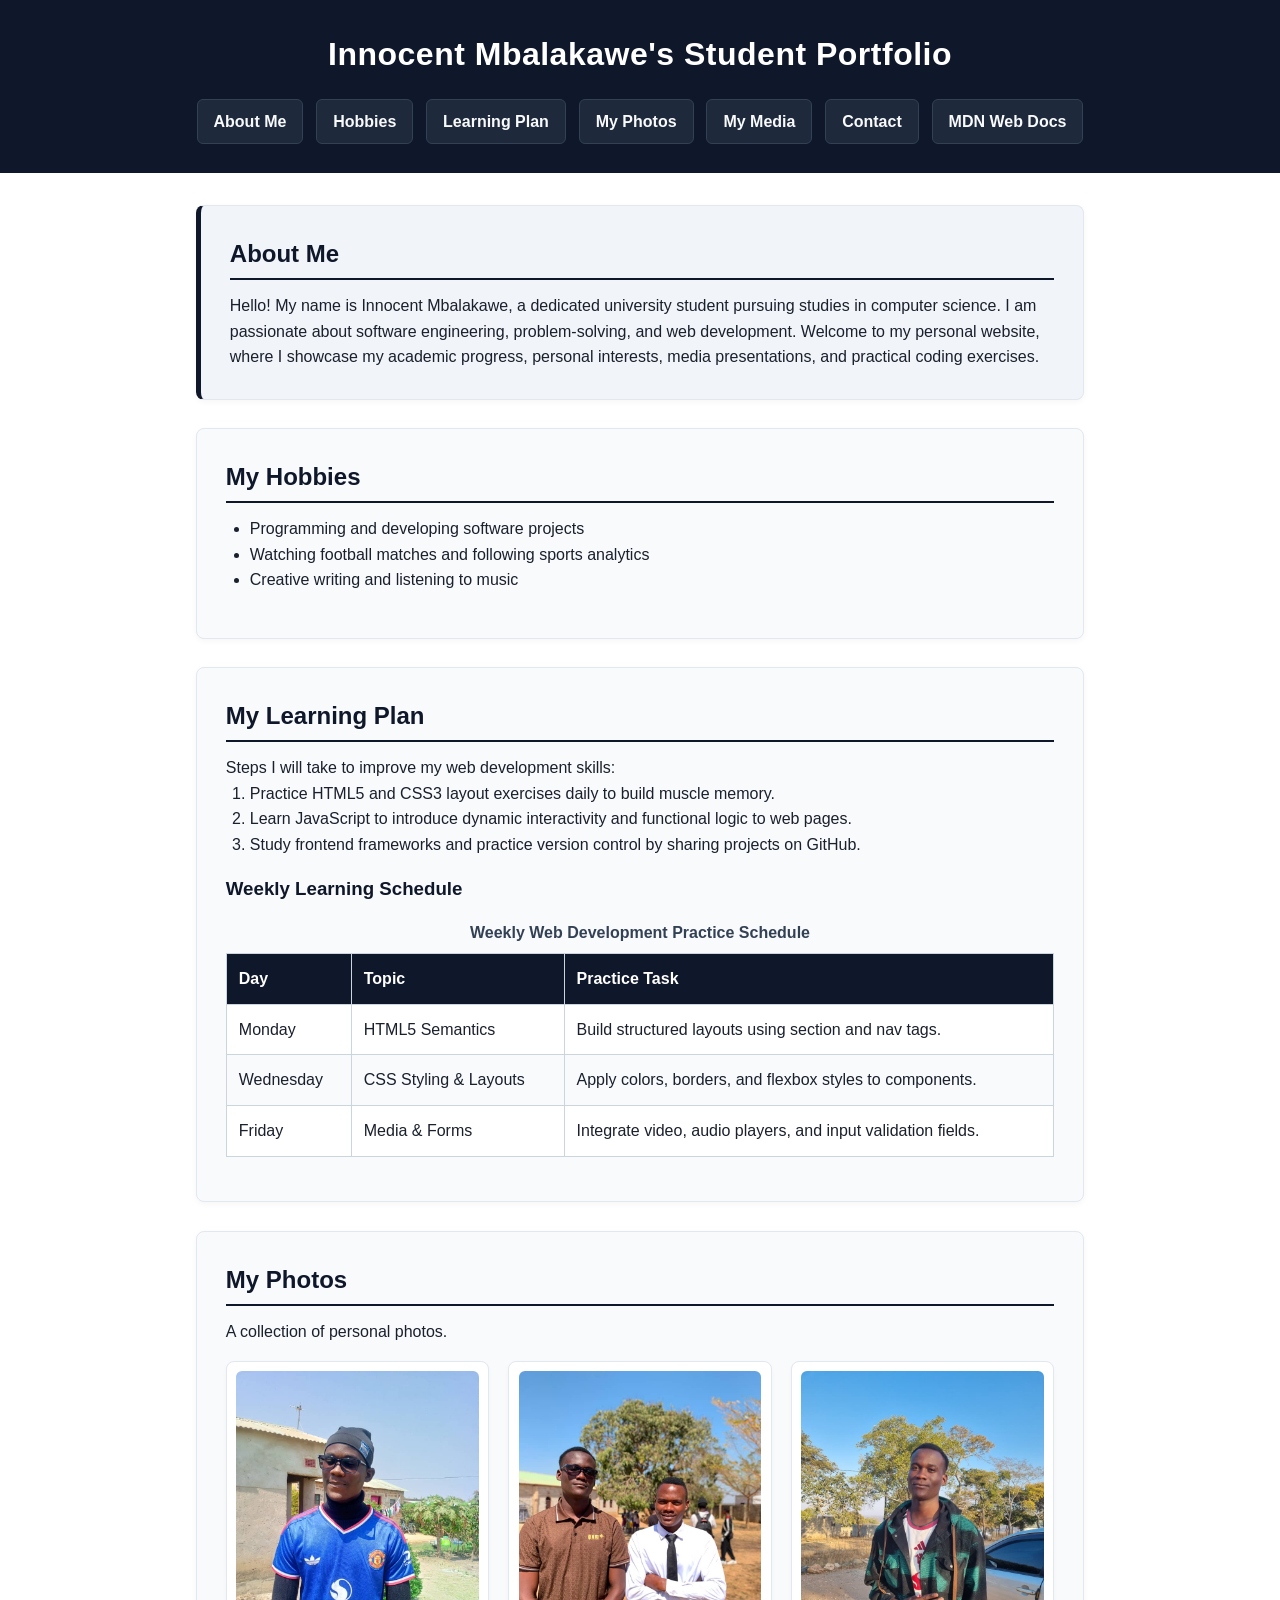
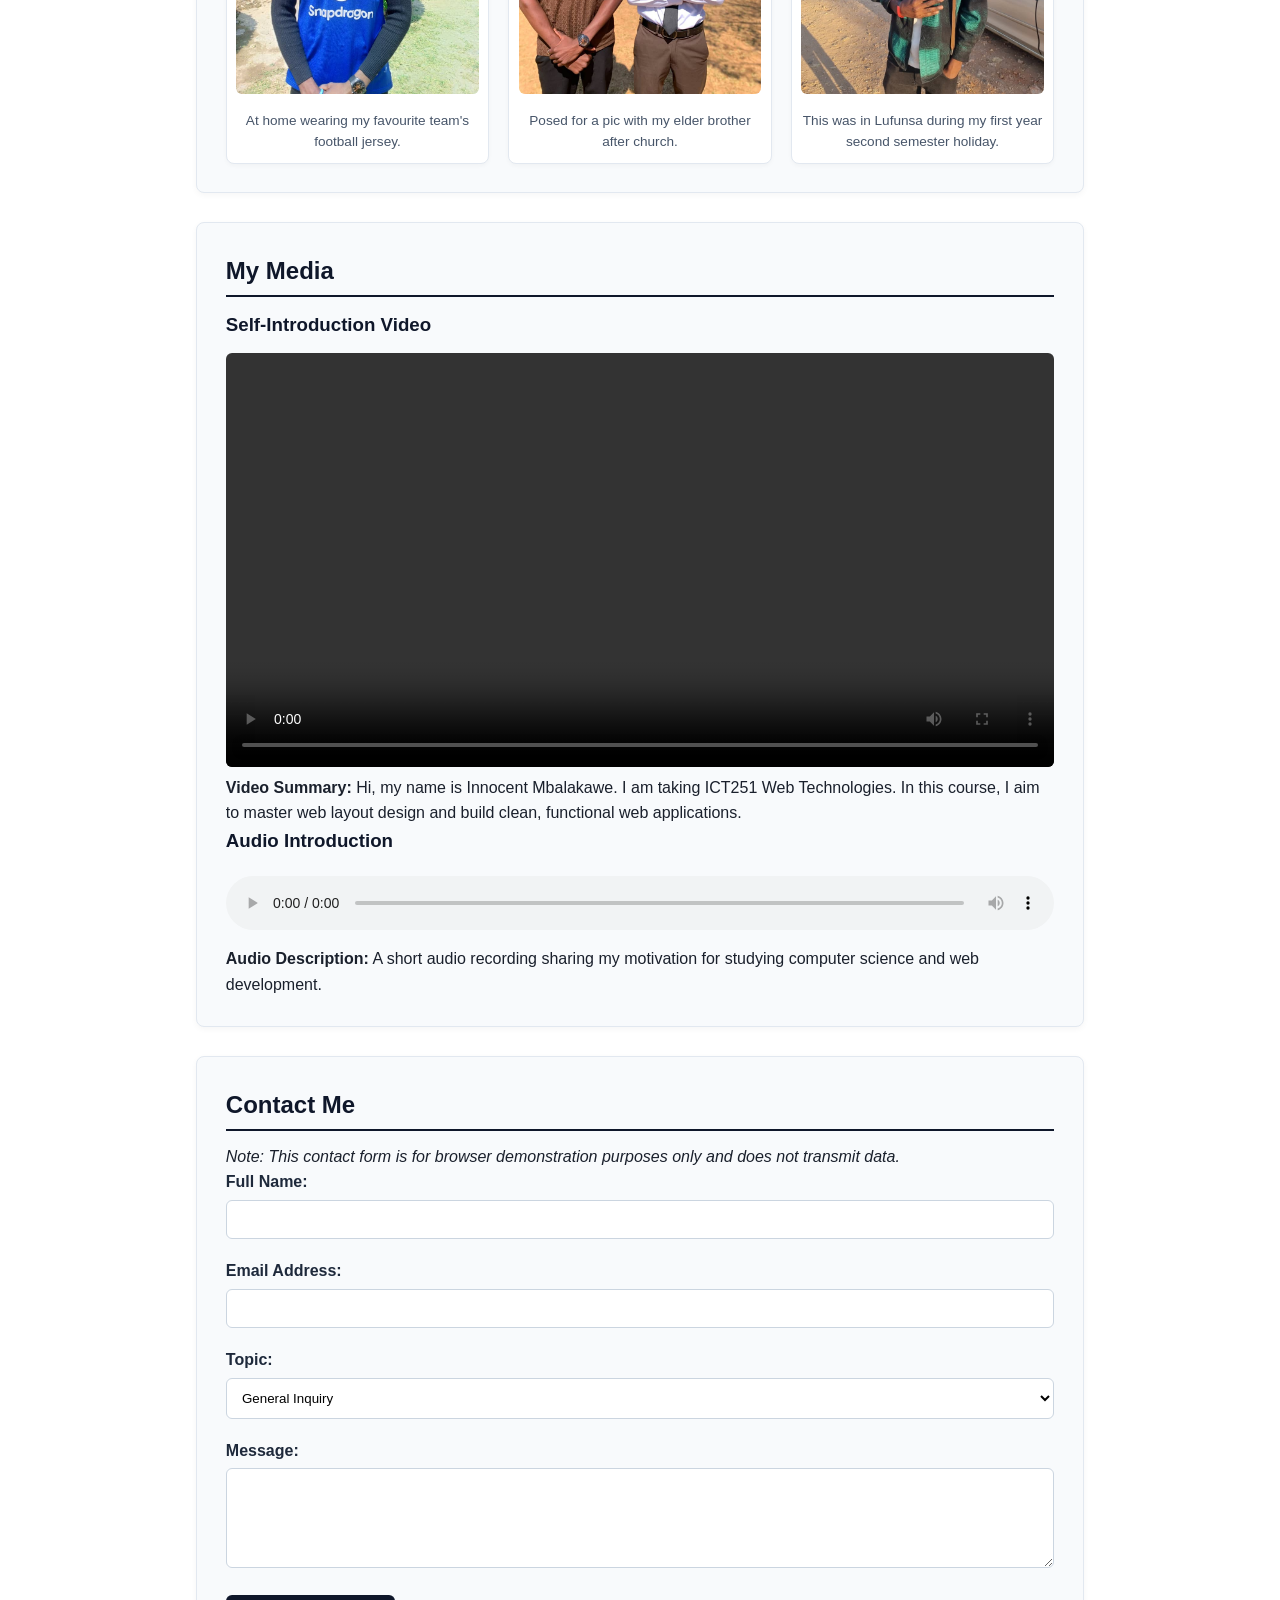
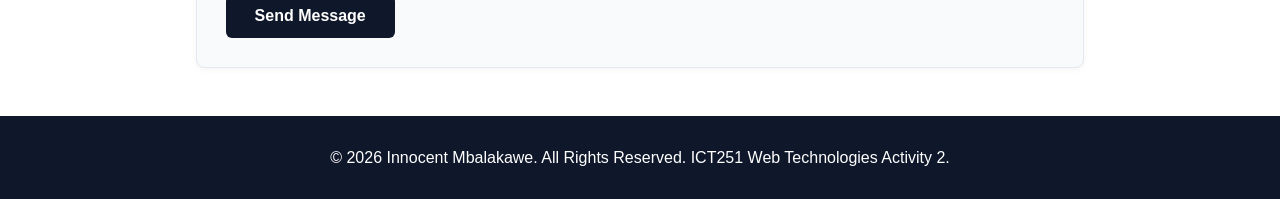
==== index.html @ d9056f80 "Complete ICT251 ACTIVITY 2 PROJECT" ====
<!DOCTYPE html>
<html lang="en">
<head>
    <meta charset="UTF-8">
    <meta name="viewport" content="width=device-width, initial-scale=1.0">
    <title>Innocent Mbalakawe - Personal Web Page</title>
    <!-- Linking external CSS stylesheet using a relative path -->
    <link rel="stylesheet" href="css/styles.css">
</head>
<body>

    <!-- Header Section -->
    <header>
        <h1>Innocent Mbalakawe's Student Portfolio</h1>
        <!-- Main Navigation Bar -->
        <nav>
            <a href="#about">About Me</a>
            <a href="#hobbies">Hobbies</a>
            <a href="#plan">Learning Plan</a>
            <a href="#photos">My Photos</a>
            <a href="#media">My Media</a>
            <a href="#contact">Contact</a>
            <!-- External link to web development resources -->
            <a href="https://developer.mozilla.org" target="_blank">MDN Web Docs</a>
        </nav>
    </header>

    <!-- Main Content Area -->
    <main>

        <!-- About Me Section -->
        <section id="about" class="content-section">
            <h2>About Me</h2>
            <p>
                Hello! My name is Innocent Mbalakawe, a dedicated university student pursuing studies in computer science. I am passionate about software engineering, problem-solving, and web development. Welcome to my personal website, where I showcase my academic progress, personal interests, media presentations, and practical coding exercises.
            </p>
        </section>

        <!-- My Hobbies Section -->
        <section id="hobbies" class="content-section">
            <h2>My Hobbies</h2>
            <ul>
                <li>Programming and developing software projects</li>
                <li>Watching football matches and following sports analytics</li>
                <li>Creative writing and listening to music</li>
            </ul>
        </section>

        <!-- My Learning Plan Section -->
        <section id="plan" class="content-section">
            <h2>My Learning Plan</h2>
            <p>Steps I will take to improve my web development skills:</p>
            <ol>
                <li>Practice HTML5 and CSS3 layout exercises daily to build muscle memory.</li>
                <li>Learn JavaScript to introduce dynamic interactivity and functional logic to web pages.</li>
                <li>Study frontend frameworks and practice version control by sharing projects on GitHub.</li>
            </ol>

            <h3>Weekly Learning Schedule</h3>
            <table>
                <caption>Weekly Web Development Practice Schedule</caption>
                <thead>
                    <tr>
                        <th>Day</th>
                        <th>Topic</th>
                        <th>Practice Task</th>
                    </tr>
                </thead>
                <tbody>
                    <tr>
                        <td>Monday</td>
                        <td>HTML5 Semantics</td>
                        <td>Build structured layouts using section and nav tags.</td>
                    </tr>
                    <tr>
                        <td>Wednesday</td>
                        <td>CSS Styling & Layouts</td>
                        <td>Apply colors, borders, and flexbox styles to components.</td>
                    </tr>
                    <tr>
                        <td>Friday</td>
                        <td>Media & Forms</td>
                        <td>Integrate video, audio players, and input validation fields.</td>
                    </tr>
                </tbody>
            </table>
        </section>

        <!-- My Photos Section -->
        <section id="photos" class="content-section">
            <h2>My Photos</h2>
            <p>A collection of personal photos.</p>
            <div class="gallery">
                <figure>
                    <img src="images/photo1.jpg" alt="Back in Kabwe, my hometown.">
                    <figcaption>At home wearing my favourite team's football jersey.</figcaption>
                </figure>
                <figure>
                    <img src="images/photo2.jpg" alt="With my Elder brother Fredrick.">
                    <figcaption>Posed for a pic with my elder brother after church.</figcaption>
                </figure>
                <figure>
                    <img src="images/photo3.jpg" alt="Back in Lufunsa.">
                    <figcaption>This was in Lufunsa during my first year second semester holiday.</figcaption>
                </figure>
            </div>
        </section>

        <!-- My Media Section -->
        <section id="media" class="content-section">
            <h2>My Media</h2>
            
            <h3>Self-Introduction Video</h3>
            <video controls width="100%">
                <source src="videos/intro.mp4" type="video/mp4">
                Your browser does not support the video element.
            </video>
            <p><strong>Video Summary:</strong> Hi, my name is Innocent Mbalakawe. I am taking ICT251 Web Technologies. In this course, I aim to master web layout design and build clean, functional web applications.</p>

            <h3>Audio Introduction</h3>
            <audio controls>
                <source src="videos/voice.mp3" type="audio/mpeg">
                Your browser does not support the audio element.
            </audio>
            <p><strong>Audio Description:</strong> A short audio recording sharing my motivation for studying computer science and web development.</p>
        </section>

        <!-- Contact Section -->
        <section id="contact" class="content-section">
            <h2>Contact Me</h2>
            <p><em>Note: This contact form is for browser demonstration purposes only and does not transmit data.</em></p>
            
            <form action="#" method="post">
                <div class="form-group">
                    <label for="fullname">Full Name:</label>
                    <input type="text" id="fullname" name="fullname" required>
                </div>

                <div class="form-group">
                    <label for="email">Email Address:</label>
                    <input type="email" id="email" name="email" required>
                </div>

                <div class="form-group">
                    <label for="topic">Topic:</label>
                    <select id="topic" name="topic">
                        <option value="general">General Inquiry</option>
                        <option value="feedback">Website Feedback</option>
                        <option value="academic">Academic Collaboration</option>
                    </select>
                </div>

                <div class="form-group">
                    <label for="message">Message:</label>
                    <textarea id="message" name="message" rows="5" required></textarea>
                </div>

                <button type="submit">Send Message</button>
            </form>
        </section>

    </main>

    <!-- Footer Section -->
    <footer>
        <p>&copy; 2026 Innocent Mbalakawe. All Rights Reserved. ICT251 Web Technologies Activity 2.</p>
    </footer>

</body>
</html>
---- css/styles.css ----
/* General Page Reset & Fonts */
* {
    box-sizing: border-box;
    margin: 0;
    padding: 0;
}

html {
    scroll-behavior: smooth;
}

body {
    font-family: Arial, sans-serif;
    line-height: 1.6;
    color: #1a202c;
    background-color: #ffffff; /* Pure white page background */
}

/* Base Headings */
h1, h2, h3 {
    color: #0f172a;
    margin-bottom: 0.8rem;
}

h2 {
    border-bottom: 2px solid #0f172a;
    padding-bottom: 0.3rem;
}

/* Header & Navigation Bar (Dark Charcoal / Slate) */
header {
    background-color: #0f172a; /* Rich dark header */
    color: #ffffff;
    padding: 1.8rem 1.5rem;
    text-align: center;
}

header h1 {
    color: #ffffff;
    font-size: 2rem;
    letter-spacing: 0.5px;
}

nav {
    display: flex;
    flex-wrap: wrap;
    justify-content: center;
    gap: 0.8rem;
    margin-top: 1.2rem;
}

nav a {
    color: #f8fafc;
    background-color: #1e293b; /* Darker button base */
    padding: 0.55rem 1rem;
    text-decoration: none;
    border-radius: 6px;
    font-weight: bold;
    border: 1px solid #334155;
    transition: all 0.3s ease;
}

/* Navigation Hover State */
nav a:hover, nav a:focus {
    background-color: #ffffff;
    color: #0f172a;
    border-color: #ffffff;
}

/* Main Content & Section Box Model */
main {
    max-width: 920px;
    margin: 2rem auto;
    padding: 0 1rem;
}

/* Content Sections (Light Grey Cards over White Background) */
.content-section {
    background-color: #f8fafc; /* Subtle light grey card fill */
    padding: 1.8rem;
    margin-bottom: 1.8rem;
    border: 1px solid #e2e8f0; /* Crisp subtle border */
    border-radius: 8px;
    box-shadow: 0 2px 6px rgba(0, 0, 0, 0.04);
    transition: transform 0.3s ease, box-shadow 0.3s ease;
}

.content-section:hover {
    transform: translateY(-2px);
    box-shadow: 0 6px 16px rgba(0, 0, 0, 0.08);
}

/* Highlighted Section */
#about {
    background-color: #f1f5f9;
    border-left: 5px solid #0f172a;
}

/* Lists and Tables */
ul, ol {
    margin-left: 1.5rem;
    margin-bottom: 1rem;
}

table {
    width: 100%;
    border-collapse: collapse;
    margin: 1rem 0;
    background-color: #ffffff;
}

caption {
    font-weight: bold;
    margin-bottom: 0.5rem;
    color: #334155;
}

th, td {
    border: 1px solid #cbd5e0;
    padding: 0.75rem;
    text-align: left;
}

th {
    background-color: #0f172a;
    color: #ffffff;
}

tr:nth-child(even) {
    background-color: #f8fafc;
}

tr:hover {
    background-color: #e2e8f0;
}

/* Responsive Images, Video, and Gallery */
img, video {
    max-width: 100%;
    height: auto;
    border-radius: 6px;
}

.gallery {
    display: grid;
    grid-template-columns: repeat(auto-fit, minmax(240px, 1fr));
    gap: 1.2rem;
    margin-top: 1rem;
}

figure {
    background-color: #ffffff;
    border: 1px solid #e2e8f0;
    padding: 0.6rem;
    border-radius: 8px;
    text-align: center;
    box-shadow: 0 2px 4px rgba(0, 0, 0, 0.03);
}

figcaption {
    font-size: 0.85rem;
    color: #475569;
    margin-top: 0.5rem;
}

audio {
    width: 100%;
    margin: 0.5rem 0;
}

/* Contact Form */
.form-group {
    margin-bottom: 1.2rem;
}

label {
    display: block;
    font-weight: bold;
    margin-bottom: 0.3rem;
    color: #1e293b;
}

input, select, textarea {
    width: 100%;
    padding: 0.7rem;
    border: 1px solid #cbd5e0;
    border-radius: 6px;
    background-color: #ffffff;
}

input:focus, select:focus, textarea:focus {
    outline: none;
    border-color: #0f172a;
    box-shadow: 0 0 0 3px rgba(15, 23, 42, 0.15);
}

button[type="submit"] {
    background-color: #0f172a;
    color: #ffffff;
    font-size: 1rem;
    padding: 0.8rem 1.8rem;
    border: none;
    border-radius: 6px;
    cursor: pointer;
    font-weight: bold;
    transition: background-color 0.3s ease;
}

button[type="submit"]:hover {
    background-color: #334155;
}

/* Footer */
footer {
    text-align: center;
    padding: 1.8rem;
    background-color: #0f172a;
    color: #ffffff;
    margin-top: 3rem;
}
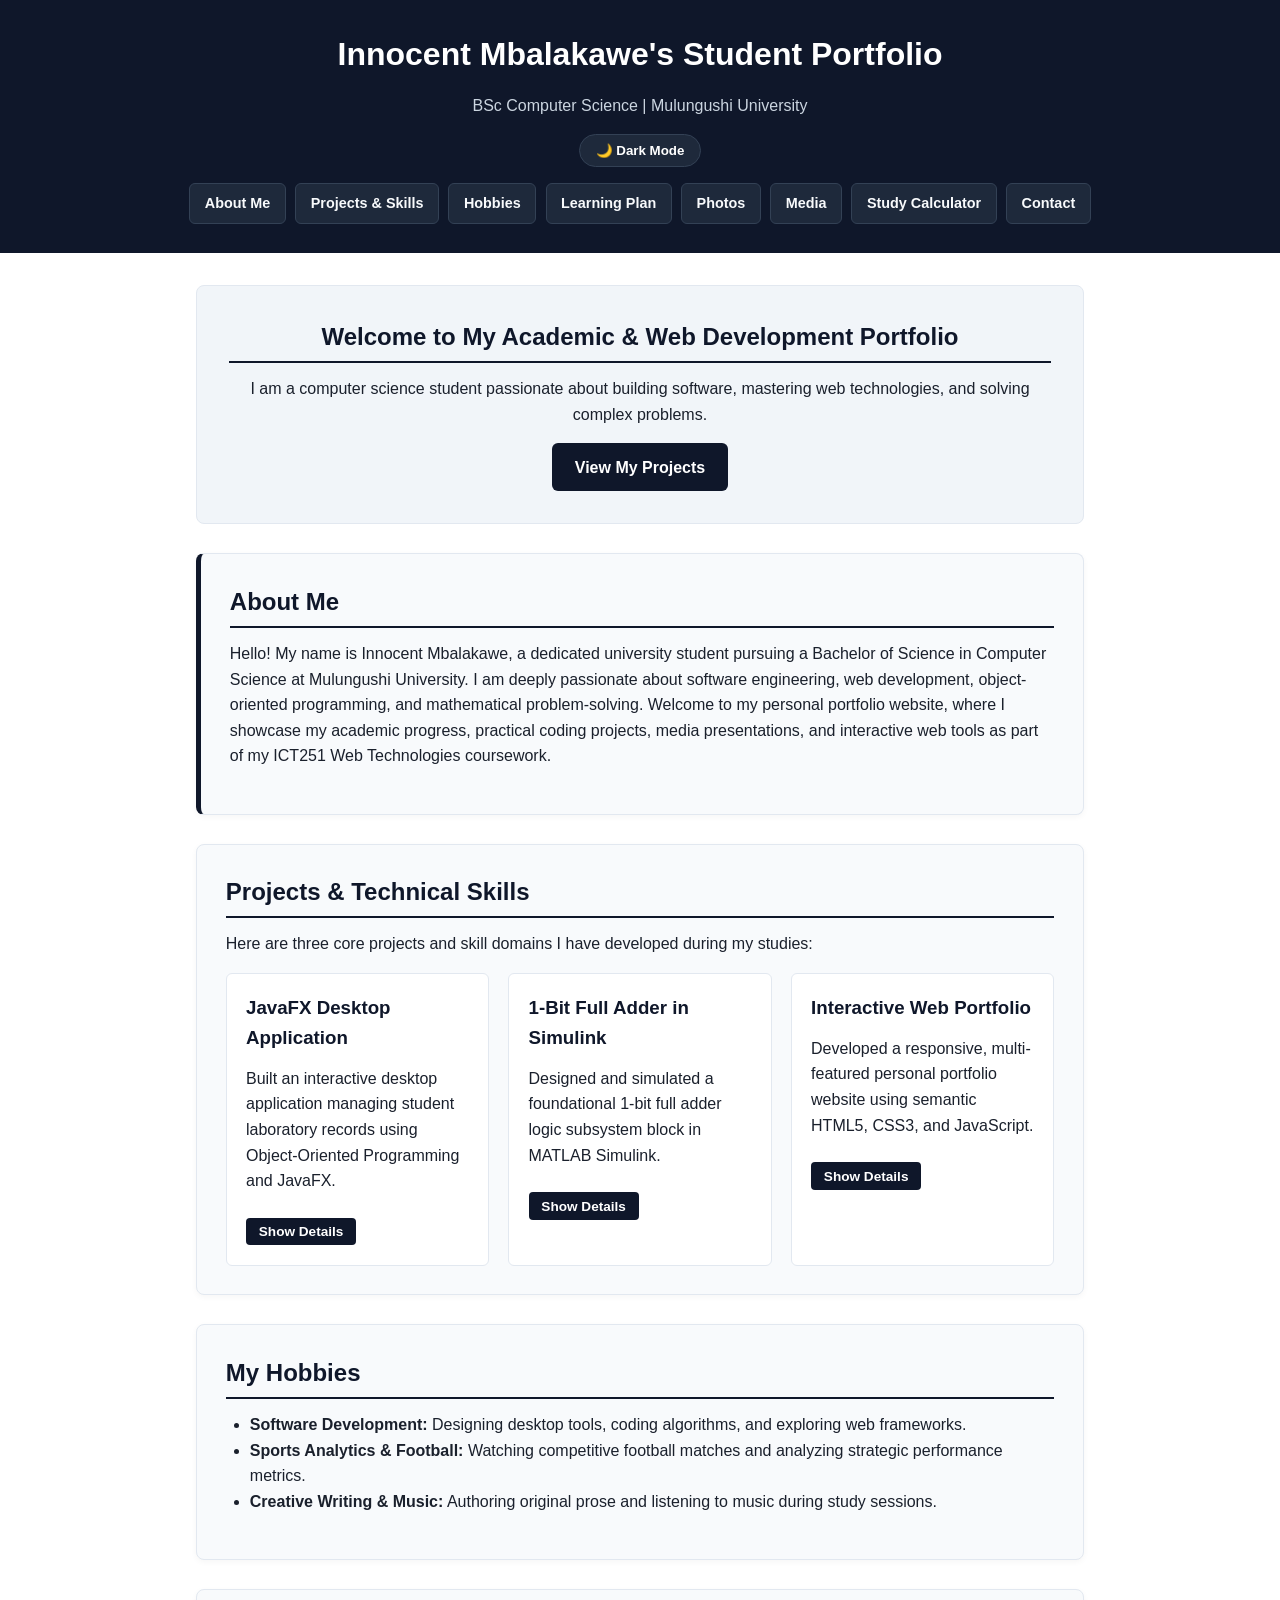
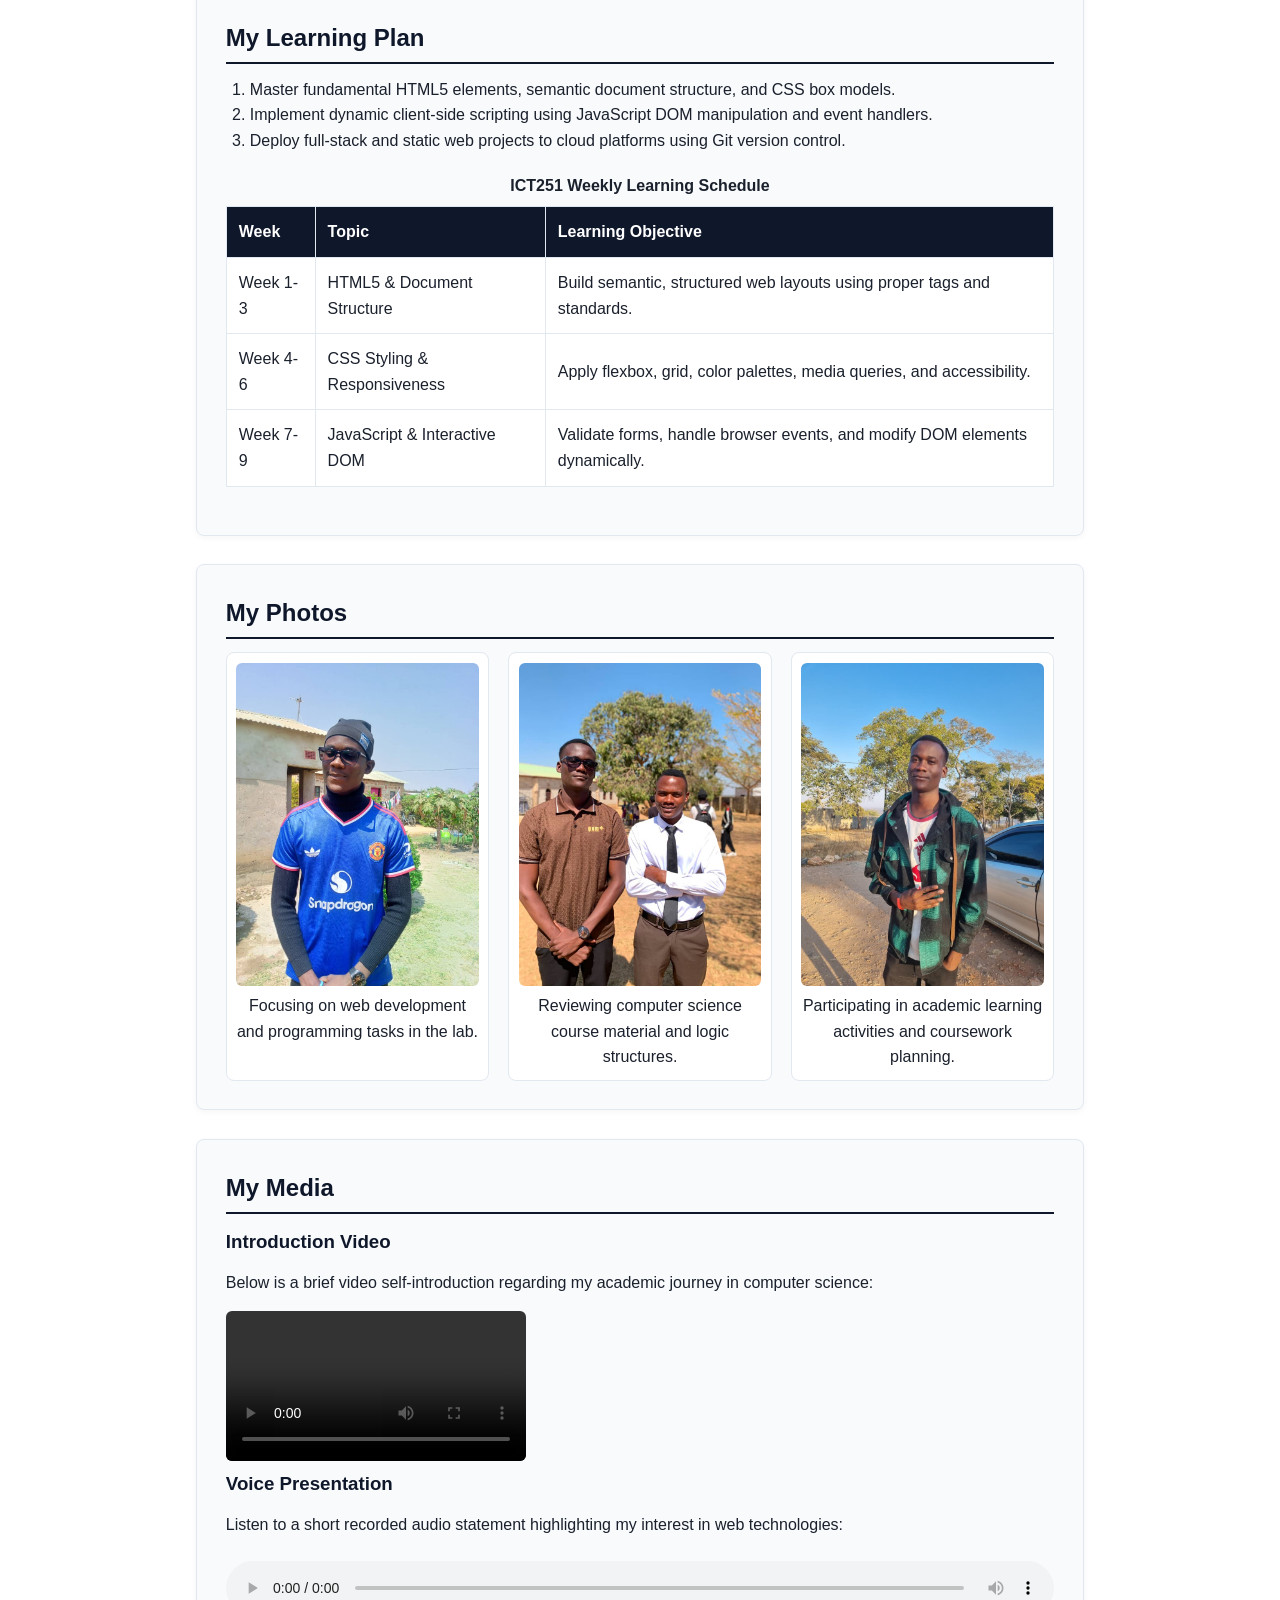
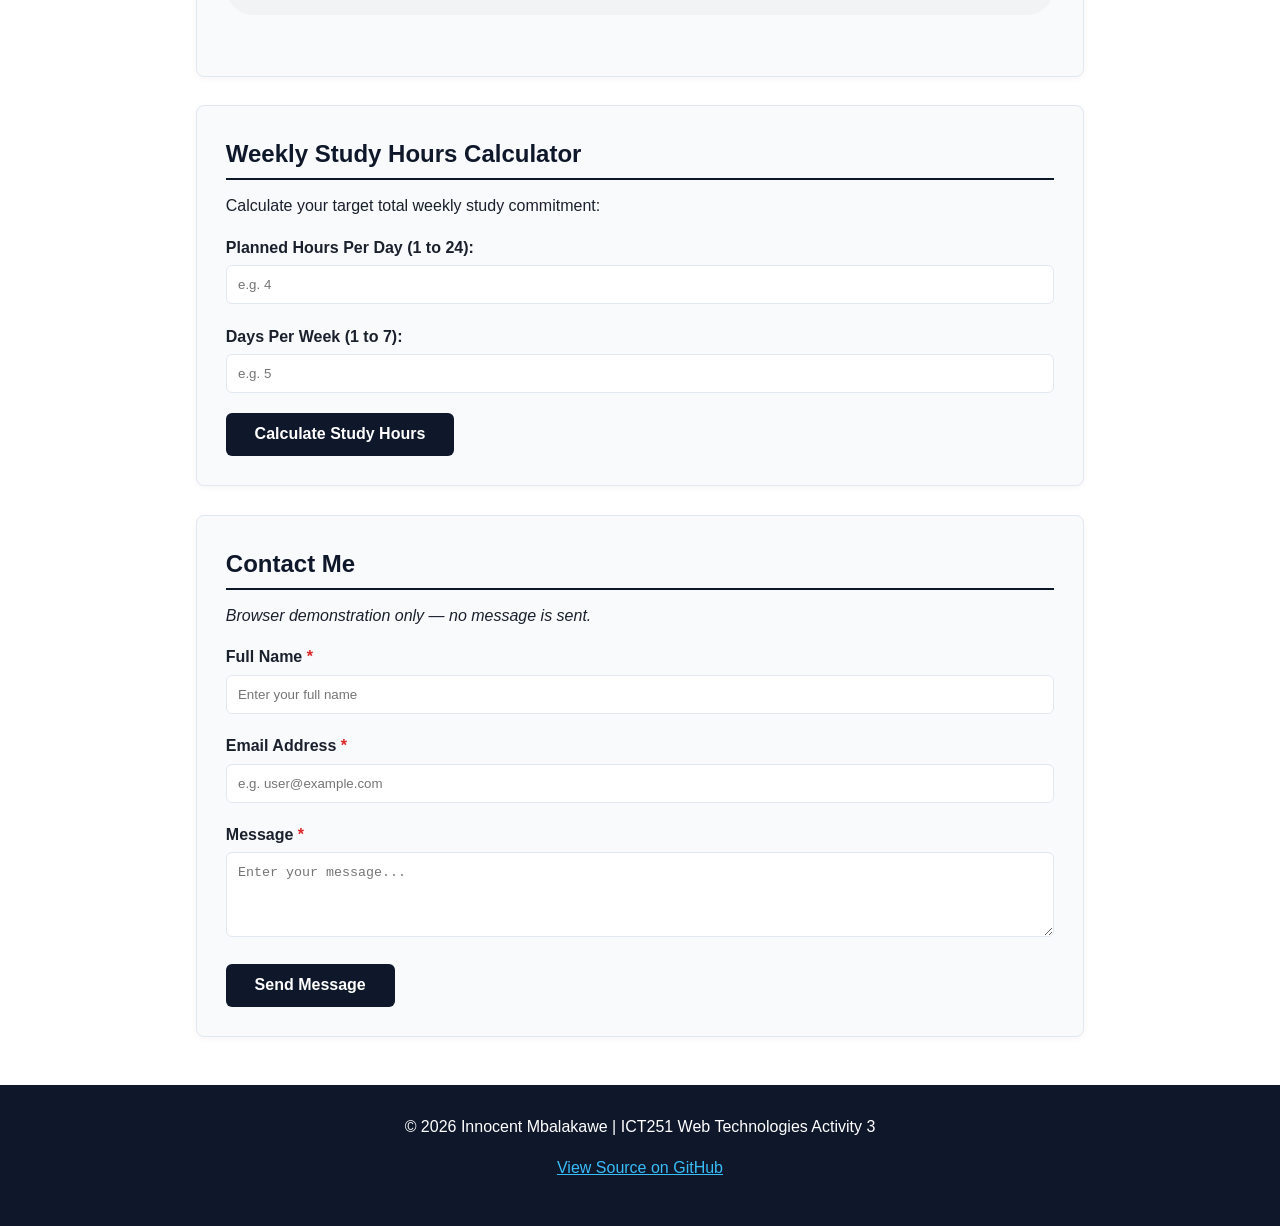
==== commit d7823c2c: "Complete ICT251 Activity 3 interactive features, styling, README" ====
--- a/index.html
+++ b/index.html
@@ -3,167 +3,230 @@
 <head>
     <meta charset="UTF-8">
     <meta name="viewport" content="width=device-width, initial-scale=1.0">
-    <title>Innocent Mbalakawe - Personal Web Page</title>
-    <!-- Linking external CSS stylesheet using a relative path -->
+    <title>Innocent Mbalakawe - Student Portfolio</title>
     <link rel="stylesheet" href="css/styles.css">
+    <!-- Defer script execution until DOM parsing is complete -->
+    <script src="js/script.js" defer></script>
 </head>
 <body>
 
-    <!-- Header Section -->
-    <header>
+    <!-- Header & Navigation -->
+    <header id="top">
         <h1>Innocent Mbalakawe's Student Portfolio</h1>
-        <!-- Main Navigation Bar -->
+        <p class="tagline">BSc Computer Science | Mulungushi University</p>
+        <button id="theme-toggle-btn" class="theme-btn" aria-label="Toggle Theme">🌙 Dark Mode</button>
         <nav>
             <a href="#about">About Me</a>
+            <a href="#projects">Projects & Skills</a>
             <a href="#hobbies">Hobbies</a>
             <a href="#plan">Learning Plan</a>
-            <a href="#photos">My Photos</a>
-            <a href="#media">My Media</a>
+            <a href="#photos">Photos</a>
+            <a href="#media">Media</a>
+            <a href="#calculator">Study Calculator</a>
             <a href="#contact">Contact</a>
-            <!-- External link to web development resources -->
-            <a href="https://developer.mozilla.org" target="_blank">MDN Web Docs</a>
         </nav>
     </header>
 
-    <!-- Main Content Area -->
+    <!-- Main Content -->
     <main>
+
+        <!-- Intro Hero Banner -->
+        <section class="hero-section">
+            <h2>Welcome to My Academic & Web Development Portfolio</h2>
+            <p>I am a computer science student passionate about building software, mastering web technologies, and solving complex problems.</p>
+            <a href="#projects" class="btn-primary">View My Projects</a>
+        </section>
 
         <!-- About Me Section -->
         <section id="about" class="content-section">
             <h2>About Me</h2>
-            <p>
-                Hello! My name is Innocent Mbalakawe, a dedicated university student pursuing studies in computer science. I am passionate about software engineering, problem-solving, and web development. Welcome to my personal website, where I showcase my academic progress, personal interests, media presentations, and practical coding exercises.
-            </p>
-        </section>
-
-        <!-- My Hobbies Section -->
+            <p>Hello! My name is Innocent Mbalakawe, a dedicated university student pursuing a Bachelor of Science in Computer Science at Mulungushi University. I am deeply passionate about software engineering, web development, object-oriented programming, and mathematical problem-solving. Welcome to my personal portfolio website, where I showcase my academic progress, practical coding projects, media presentations, and interactive web tools as part of my ICT251 Web Technologies coursework.</p>
+        </section>
+
+        <!-- Projects & Skills Section (Part B Requirement) -->
+        <section id="projects" class="content-section">
+            <h2>Projects & Technical Skills</h2>
+            <p>Here are three core projects and skill domains I have developed during my studies:</p>
+            
+            <div class="projects-grid">
+                <!-- Project 1 -->
+                <article class="project-card">
+                    <h3>JavaFX Desktop Application</h3>
+                    <p class="project-summary">Built an interactive desktop application managing student laboratory records using Object-Oriented Programming and JavaFX.</p>
+                    <button class="expand-btn" data-target="proj-1-details">Show Details</button>
+                    <div id="proj-1-details" class="expandable-details hidden">
+                        <p><strong>Technologies:</strong> Java, JavaFX, SceneBuilder, Git/GitHub.</p>
+                        <p>Implemented user interface controls, input handling, layout containers, and synchronized source code across repositories.</p>
+                    </div>
+                </article>
+
+                <!-- Project 2 -->
+                <article class="project-card">
+                    <h3>1-Bit Full Adder in Simulink</h3>
+                    <p class="project-summary">Designed and simulated a foundational 1-bit full adder logic subsystem block in MATLAB Simulink.</p>
+                    <button class="expand-btn" data-target="proj-2-details">Show Details</button>
+                    <div id="proj-2-details" class="expandable-details hidden">
+                        <p><strong>Technologies:</strong> MATLAB Simulink, Digital Logic, Gate Architecture.</p>
+                        <p>Wired logic gates (XOR, AND, OR), verified truth table behavior, and prepped logic modules for 6-bit expansion models.</p>
+                    </div>
+                </article>
+
+                <!-- Project 3 -->
+                <article class="project-card">
+                    <h3>Interactive Web Portfolio</h3>
+                    <p class="project-summary">Developed a responsive, multi-featured personal portfolio website using semantic HTML5, CSS3, and JavaScript.</p>
+                    <button class="expand-btn" data-target="proj-3-details">Show Details</button>
+                    <div id="proj-3-details" class="expandable-details hidden">
+                        <p><strong>Technologies:</strong> HTML5, CSS Flexbox/Grid, JavaScript DOM, Render Cloud Deployment.</p>
+                        <p>Features dark theme toggling, client-side contact validation, local DOM state previews, calculation utilities, and mobile responsiveness.</p>
+                    </div>
+                </article>
+            </div>
+        </section>
+
+        <!-- Hobbies Section -->
         <section id="hobbies" class="content-section">
             <h2>My Hobbies</h2>
             <ul>
-                <li>Programming and developing software projects</li>
-                <li>Watching football matches and following sports analytics</li>
-                <li>Creative writing and listening to music</li>
+                <li><strong>Software Development:</strong> Designing desktop tools, coding algorithms, and exploring web frameworks.</li>
+                <li><strong>Sports Analytics & Football:</strong> Watching competitive football matches and analyzing strategic performance metrics.</li>
+                <li><strong>Creative Writing & Music:</strong> Authoring original prose and listening to music during study sessions.</li>
             </ul>
         </section>
 
-        <!-- My Learning Plan Section -->
+        <!-- Learning Plan Section -->
         <section id="plan" class="content-section">
             <h2>My Learning Plan</h2>
-            <p>Steps I will take to improve my web development skills:</p>
             <ol>
-                <li>Practice HTML5 and CSS3 layout exercises daily to build muscle memory.</li>
-                <li>Learn JavaScript to introduce dynamic interactivity and functional logic to web pages.</li>
-                <li>Study frontend frameworks and practice version control by sharing projects on GitHub.</li>
+                <li>Master fundamental HTML5 elements, semantic document structure, and CSS box models.</li>
+                <li>Implement dynamic client-side scripting using JavaScript DOM manipulation and event handlers.</li>
+                <li>Deploy full-stack and static web projects to cloud platforms using Git version control.</li>
             </ol>
 
-            <h3>Weekly Learning Schedule</h3>
-            <table>
-                <caption>Weekly Web Development Practice Schedule</caption>
+            <table class="learning-table">
+                <caption>ICT251 Weekly Learning Schedule</caption>
                 <thead>
                     <tr>
-                        <th>Day</th>
+                        <th>Week</th>
                         <th>Topic</th>
-                        <th>Practice Task</th>
+                        <th>Learning Objective</th>
                     </tr>
                 </thead>
                 <tbody>
                     <tr>
-                        <td>Monday</td>
-                        <td>HTML5 Semantics</td>
-                        <td>Build structured layouts using section and nav tags.</td>
-                    </tr>
-                    <tr>
-                        <td>Wednesday</td>
-                        <td>CSS Styling & Layouts</td>
-                        <td>Apply colors, borders, and flexbox styles to components.</td>
-                    </tr>
-                    <tr>
-                        <td>Friday</td>
-                        <td>Media & Forms</td>
-                        <td>Integrate video, audio players, and input validation fields.</td>
+                        <td>Week 1-3</td>
+                        <td>HTML5 & Document Structure</td>
+                        <td>Build semantic, structured web layouts using proper tags and standards.</td>
+                    </tr>
+                    <tr>
+                        <td>Week 4-6</td>
+                        <td>CSS Styling & Responsiveness</td>
+                        <td>Apply flexbox, grid, color palettes, media queries, and accessibility.</td>
+                    </tr>
+                    <tr>
+                        <td>Week 7-9</td>
+                        <td>JavaScript & Interactive DOM</td>
+                        <td>Validate forms, handle browser events, and modify DOM elements dynamically.</td>
                     </tr>
                 </tbody>
             </table>
         </section>
 
-        <!-- My Photos Section -->
+        <!-- Photos Section -->
         <section id="photos" class="content-section">
             <h2>My Photos</h2>
-            <p>A collection of personal photos.</p>
             <div class="gallery">
                 <figure>
-                    <img src="images/photo1.jpg" alt="Back in Kabwe, my hometown.">
-                    <figcaption>At home wearing my favourite team's football jersey.</figcaption>
+                    <img src="images/photo1.jpg" alt="Innocent Mbalakawe working on web development project">
+                    <figcaption>Focusing on web development and programming tasks in the lab.</figcaption>
                 </figure>
                 <figure>
-                    <img src="images/photo2.jpg" alt="With my Elder brother Fredrick.">
-                    <figcaption>Posed for a pic with my elder brother after church.</figcaption>
+                    <img src="images/photo2.jpg" alt="Innocent studying computer science course material">
+                    <figcaption>Reviewing computer science course material and logic structures.</figcaption>
                 </figure>
                 <figure>
-                    <img src="images/photo3.jpg" alt="Back in Lufunsa.">
-                    <figcaption>This was in Lufunsa during my first year second semester holiday.</figcaption>
+                    <img src="images/photo3.jpg" alt="Innocent collaborating on academic activities">
+                    <figcaption>Participating in academic learning activities and coursework planning.</figcaption>
                 </figure>
             </div>
         </section>
 
-        <!-- My Media Section -->
+        <!-- Media Section -->
         <section id="media" class="content-section">
             <h2>My Media</h2>
-            
-            <h3>Self-Introduction Video</h3>
-            <video controls width="100%">
+            <h3>Introduction Video</h3>
+            <p>Below is a brief video self-introduction regarding my academic journey in computer science:</p>
+            <video controls preload="metadata">
                 <source src="videos/intro.mp4" type="video/mp4">
                 Your browser does not support the video element.
             </video>
-            <p><strong>Video Summary:</strong> Hi, my name is Innocent Mbalakawe. I am taking ICT251 Web Technologies. In this course, I aim to master web layout design and build clean, functional web applications.</p>
-
-            <h3>Audio Introduction</h3>
-            <audio controls>
-                <source src="videos/voice.mp3" type="audio/mpeg">
+
+            <h3>Voice Presentation</h3>
+            <p>Listen to a short recorded audio statement highlighting my interest in web technologies:</p>
+            <audio controls preload="metadata">
+                <source src="videos/voice.mp3" type="video/mp3">
                 Your browser does not support the audio element.
             </audio>
-            <p><strong>Audio Description:</strong> A short audio recording sharing my motivation for studying computer science and web development.</p>
-        </section>
-
-        <!-- Contact Section -->
+        </section>
+
+        <!-- Study Hours Calculator Section (Chosen Feature) -->
+        <section id="calculator" class="content-section">
+            <h2>Weekly Study Hours Calculator</h2>
+            <p>Calculate your target total weekly study commitment:</p>
+            <form id="calc-form" novalidate>
+                <div class="form-group">
+                    <label for="hours-per-day">Planned Hours Per Day (1 to 24):</label>
+                    <input type="number" id="hours-per-day" placeholder="e.g. 4" min="1" max="24">
+                </div>
+                <div class="form-group">
+                    <label for="days-per-week">Days Per Week (1 to 7):</label>
+                    <input type="number" id="days-per-week" placeholder="e.g. 5" min="1" max="7">
+                </div>
+                <button type="button" id="calc-btn" class="btn-secondary">Calculate Study Hours</button>
+            </form>
+            <div id="calc-result" class="result-message hidden"></div>
+        </section>
+
+        <!-- Contact Form Section (Compulsory Feature) -->
         <section id="contact" class="content-section">
             <h2>Contact Me</h2>
-            <p><em>Note: This contact form is for browser demonstration purposes only and does not transmit data.</em></p>
+            <p><em>Browser demonstration only — no message is sent.</em></p>
             
-            <form action="#" method="post">
-                <div class="form-group">
-                    <label for="fullname">Full Name:</label>
-                    <input type="text" id="fullname" name="fullname" required>
-                </div>
-
-                <div class="form-group">
-                    <label for="email">Email Address:</label>
-                    <input type="email" id="email" name="email" required>
-                </div>
-
-                <div class="form-group">
-                    <label for="topic">Topic:</label>
-                    <select id="topic" name="topic">
-                        <option value="general">General Inquiry</option>
-                        <option value="feedback">Website Feedback</option>
-                        <option value="academic">Academic Collaboration</option>
-                    </select>
-                </div>
-
-                <div class="form-group">
-                    <label for="message">Message:</label>
-                    <textarea id="message" name="message" rows="5" required></textarea>
-                </div>
-
-                <button type="submit">Send Message</button>
+            <form id="contact-form" novalidate>
+                <div class="form-group">
+                    <label for="contact-name">Full Name <span class="required">*</span></label>
+                    <input type="text" id="contact-name" name="name" required placeholder="Enter your full name">
+                    <span id="name-error" class="error-msg"></span>
+                </div>
+
+                <div class="form-group">
+                    <label for="contact-email">Email Address <span class="required">*</span></label>
+                    <input type="email" id="contact-email" name="email" required placeholder="e.g. user@example.com">
+                    <span id="email-error" class="error-msg"></span>
+                </div>
+
+                <div class="form-group">
+                    <label for="contact-message">Message <span class="required">*</span></label>
+                    <textarea id="contact-message" name="message" rows="4" required placeholder="Enter your message..."></textarea>
+                    <span id="message-error" class="error-msg"></span>
+                </div>
+
+                <button type="submit" id="submit-btn">Send Message</button>
             </form>
+
+            <div id="contact-summary" class="summary-box hidden"></div>
         </section>
 
     </main>
 
-    <!-- Footer Section -->
+    <!-- Footer -->
     <footer>
-        <p>&copy; 2026 Innocent Mbalakawe. All Rights Reserved. ICT251 Web Technologies Activity 2.</p>
+        <p>&copy; 2026 Innocent Mbalakawe | ICT251 Web Technologies Activity 3</p>
+        <p>
+            <a href="https://github.com/mbalakaweinnocent-blip/ICT251-ACTIVITY2" target="_blank" rel="noopener noreferrer" class="footer-link">
+                View Source on GitHub
+            </a>
+        </p>
     </footer>
 
 </body>
--- a/css/styles.css
+++ b/css/styles.css
@@ -1,10 +1,51 @@
-/* General Page Reset & Fonts */
+/* ==========================================================================
+   Base Reset & CSS Custom Properties (Variables)
+   ========================================================================== */
 * {
     box-sizing: border-box;
     margin: 0;
     padding: 0;
 }
 
+:root {
+    --bg-primary: #ffffff;
+    --bg-card: #f8fafc;
+    --bg-card-alt: #f1f5f9;
+    --text-color: #1a202c;
+    --heading-color: #0f172a;
+    --border-color: #e2e8f0;
+    --header-bg: #0f172a;
+    --header-text: #ffffff;
+    --btn-nav-bg: #1e293b;
+    --btn-nav-border: #334155;
+    --accent-color: #0f172a;
+    --accent-hover: #334155;
+    --error-color: #dc2626;
+    --success-bg: #f0fdf4;
+    --success-border: #86efac;
+    --success-text: #166534;
+}
+
+/* Dark Theme State */
+body.dark-theme {
+    --bg-primary: #0f172a;
+    --bg-card: #1e293b;
+    --bg-card-alt: #334155;
+    --text-color: #f8fafc;
+    --heading-color: #ffffff;
+    --border-color: #475569;
+    --header-bg: #020617;
+    --header-text: #ffffff;
+    --btn-nav-bg: #334155;
+    --btn-nav-border: #475569;
+    --accent-color: #38bdf8;
+    --accent-hover: #7dd3fc;
+    --error-color: #f87171;
+    --success-bg: #064e3b;
+    --success-border: #059669;
+    --success-text: #ecfdf5;
+}
+
 html {
     scroll-behavior: smooth;
 }
@@ -12,129 +53,203 @@
 body {
     font-family: Arial, sans-serif;
     line-height: 1.6;
-    color: #1a202c;
-    background-color: #ffffff; /* Pure white page background */
-}
-
-/* Base Headings */
+    color: var(--text-color);
+    background-color: var(--bg-primary);
+    transition: background-color 0.3s ease, color 0.3s ease;
+}
+
+/* Headings */
 h1, h2, h3 {
-    color: #0f172a;
+    color: var(--heading-color);
     margin-bottom: 0.8rem;
 }
 
+h1 {
+    font-size: 2rem;
+}
+
 h2 {
-    border-bottom: 2px solid #0f172a;
+    font-size: 1.5rem;
+    border-bottom: 2px solid var(--accent-color);
     padding-bottom: 0.3rem;
 }
 
-/* Header & Navigation Bar (Dark Charcoal / Slate) */
+p {
+    margin-bottom: 1rem;
+}
+
+/* Header & Navigation */
 header {
-    background-color: #0f172a; /* Rich dark header */
-    color: #ffffff;
+    background-color: var(--header-bg);
+    color: var(--header-text);
     padding: 1.8rem 1.5rem;
     text-align: center;
 }
 
 header h1 {
     color: #ffffff;
-    font-size: 2rem;
-    letter-spacing: 0.5px;
+}
+
+.tagline {
+    color: #cbd5e0;
+    margin-bottom: 1rem;
+}
+
+.theme-btn {
+    background-color: var(--btn-nav-bg);
+    color: #ffffff;
+    border: 1px solid var(--btn-nav-border);
+    padding: 0.5rem 1rem;
+    border-radius: 20px;
+    cursor: pointer;
+    font-weight: bold;
+    margin-bottom: 1rem;
+    transition: all 0.3s ease;
+}
+
+.theme-btn:hover, .theme-btn:focus {
+    background-color: #ffffff;
+    color: #0f172a;
 }
 
 nav {
     display: flex;
     flex-wrap: wrap;
     justify-content: center;
-    gap: 0.8rem;
-    margin-top: 1.2rem;
+    gap: 0.6rem;
 }
 
 nav a {
     color: #f8fafc;
-    background-color: #1e293b; /* Darker button base */
-    padding: 0.55rem 1rem;
+    background-color: var(--btn-nav-bg);
+    padding: 0.5rem 0.9rem;
     text-decoration: none;
     border-radius: 6px;
     font-weight: bold;
-    border: 1px solid #334155;
+    font-size: 0.9rem;
+    border: 1px solid var(--btn-nav-border);
     transition: all 0.3s ease;
 }
 
-/* Navigation Hover State */
 nav a:hover, nav a:focus {
     background-color: #ffffff;
     color: #0f172a;
     border-color: #ffffff;
-}
-
-/* Main Content & Section Box Model */
+    outline: none;
+}
+
+/* Content Layout */
 main {
     max-width: 920px;
     margin: 2rem auto;
     padding: 0 1rem;
 }
 
-/* Content Sections (Light Grey Cards over White Background) */
+.hero-section {
+    background-color: var(--bg-card-alt);
+    border: 1px solid var(--border-color);
+    padding: 2rem;
+    border-radius: 8px;
+    text-align: center;
+    margin-bottom: 1.8rem;
+}
+
+.btn-primary {
+    display: inline-block;
+    background-color: var(--accent-color);
+    color: #ffffff !important;
+    padding: 0.7rem 1.4rem;
+    text-decoration: none;
+    border-radius: 6px;
+    font-weight: bold;
+    transition: background-color 0.3s ease;
+}
+
+.btn-primary:hover, .btn-primary:focus {
+    background-color: var(--accent-hover);
+}
+
 .content-section {
-    background-color: #f8fafc; /* Subtle light grey card fill */
+    background-color: var(--bg-card);
     padding: 1.8rem;
     margin-bottom: 1.8rem;
-    border: 1px solid #e2e8f0; /* Crisp subtle border */
+    border: 1px solid var(--border-color);
     border-radius: 8px;
     box-shadow: 0 2px 6px rgba(0, 0, 0, 0.04);
-    transition: transform 0.3s ease, box-shadow 0.3s ease;
-}
-
-.content-section:hover {
-    transform: translateY(-2px);
-    box-shadow: 0 6px 16px rgba(0, 0, 0, 0.08);
-}
-
-/* Highlighted Section */
+}
+
 #about {
-    background-color: #f1f5f9;
-    border-left: 5px solid #0f172a;
-}
-
-/* Lists and Tables */
+    border-left: 5px solid var(--accent-color);
+}
+
+/* Projects & Expandable Cards */
+.projects-grid {
+    display: grid;
+    grid-template-columns: repeat(auto-fit, minmax(260px, 1fr));
+    gap: 1.2rem;
+    margin-top: 1rem;
+}
+
+.project-card {
+    background-color: var(--bg-primary);
+    border: 1px solid var(--border-color);
+    padding: 1.2rem;
+    border-radius: 6px;
+}
+
+.expand-btn {
+    background-color: var(--accent-color);
+    color: #ffffff;
+    border: none;
+    padding: 0.4rem 0.8rem;
+    border-radius: 4px;
+    cursor: pointer;
+    font-weight: bold;
+    margin-top: 0.5rem;
+    font-size: 0.85rem;
+}
+
+.expandable-details {
+    margin-top: 0.8rem;
+    padding-top: 0.8rem;
+    border-top: 1px dashed var(--border-color);
+    font-size: 0.9rem;
+}
+
+.hidden {
+    display: none !important;
+}
+
+/* Tables & Lists */
 ul, ol {
     margin-left: 1.5rem;
     margin-bottom: 1rem;
 }
 
-table {
+.learning-table {
     width: 100%;
     border-collapse: collapse;
-    margin: 1rem 0;
-    background-color: #ffffff;
+    margin: 1.2rem 0;
+    background-color: var(--bg-primary);
 }
 
 caption {
     font-weight: bold;
     margin-bottom: 0.5rem;
-    color: #334155;
 }
 
 th, td {
-    border: 1px solid #cbd5e0;
+    border: 1px solid var(--border-color);
     padding: 0.75rem;
     text-align: left;
 }
 
 th {
-    background-color: #0f172a;
-    color: #ffffff;
-}
-
-tr:nth-child(even) {
-    background-color: #f8fafc;
-}
-
-tr:hover {
-    background-color: #e2e8f0;
-}
-
-/* Responsive Images, Video, and Gallery */
+    background-color: var(--header-bg);
+    color: #ffffff;
+}
+
+/* Media Elements */
 img, video {
     max-width: 100%;
     height: auto;
@@ -145,30 +260,22 @@
     display: grid;
     grid-template-columns: repeat(auto-fit, minmax(240px, 1fr));
     gap: 1.2rem;
-    margin-top: 1rem;
 }
 
 figure {
-    background-color: #ffffff;
-    border: 1px solid #e2e8f0;
+    background-color: var(--bg-primary);
+    border: 1px solid var(--border-color);
     padding: 0.6rem;
     border-radius: 8px;
     text-align: center;
-    box-shadow: 0 2px 4px rgba(0, 0, 0, 0.03);
-}
-
-figcaption {
-    font-size: 0.85rem;
-    color: #475569;
-    margin-top: 0.5rem;
 }
 
 audio {
     width: 100%;
-    margin: 0.5rem 0;
-}
-
-/* Contact Form */
+    margin: 0.5rem 0 1.5rem 0;
+}
+
+/* Forms & Feedback */
 .form-group {
     margin-bottom: 1.2rem;
 }
@@ -177,25 +284,37 @@
     display: block;
     font-weight: bold;
     margin-bottom: 0.3rem;
-    color: #1e293b;
+}
+
+.required {
+    color: var(--error-color);
 }
 
 input, select, textarea {
     width: 100%;
     padding: 0.7rem;
-    border: 1px solid #cbd5e0;
-    border-radius: 6px;
-    background-color: #ffffff;
+    border: 1px solid var(--border-color);
+    border-radius: 6px;
+    background-color: var(--bg-primary);
+    color: var(--text-color);
 }
 
 input:focus, select:focus, textarea:focus {
     outline: none;
-    border-color: #0f172a;
-    box-shadow: 0 0 0 3px rgba(15, 23, 42, 0.15);
-}
-
-button[type="submit"] {
-    background-color: #0f172a;
+    border-color: var(--accent-color);
+    box-shadow: 0 0 0 3px rgba(15, 23, 42, 0.2);
+}
+
+.error-msg {
+    color: var(--error-color);
+    font-size: 0.85rem;
+    font-weight: bold;
+    display: block;
+    margin-top: 0.25rem;
+}
+
+button[type="submit"], .btn-secondary {
+    background-color: var(--accent-color);
     color: #ffffff;
     font-size: 1rem;
     padding: 0.8rem 1.8rem;
@@ -203,18 +322,60 @@
     border-radius: 6px;
     cursor: pointer;
     font-weight: bold;
-    transition: background-color 0.3s ease;
-}
-
-button[type="submit"]:hover {
-    background-color: #334155;
+}
+
+.summary-box, .result-message {
+    margin-top: 1.5rem;
+    padding: 1.2rem;
+    border-radius: 6px;
+    border: 1px solid var(--border-color);
+    background-color: var(--bg-primary);
+}
+
+.summary-box.success, .result-message.success {
+    background-color: var(--success-bg);
+    border-color: var(--success-border);
+    color: var(--success-text);
+}
+
+.result-message.error {
+    background-color: #fef2f2;
+    border-color: #fca5a5;
+    color: #991b1b;
 }
 
 /* Footer */
 footer {
     text-align: center;
     padding: 1.8rem;
-    background-color: #0f172a;
+    background-color: var(--header-bg);
     color: #ffffff;
     margin-top: 3rem;
+}
+
+.footer-link {
+    color: #38bdf8;
+    text-decoration: underline;
+}
+
+/* Media Query for Mobile Responsiveness (Part C4) */
+@media (max-width: 600px) {
+    header {
+        padding: 1.2rem 0.8rem;
+    }
+
+    nav {
+        flex-direction: column;
+        gap: 0.4rem;
+    }
+
+    nav a {
+        display: block;
+        text-align: center;
+        width: 100%;
+    }
+
+    .content-section {
+        padding: 1.2rem;
+    }
 }
